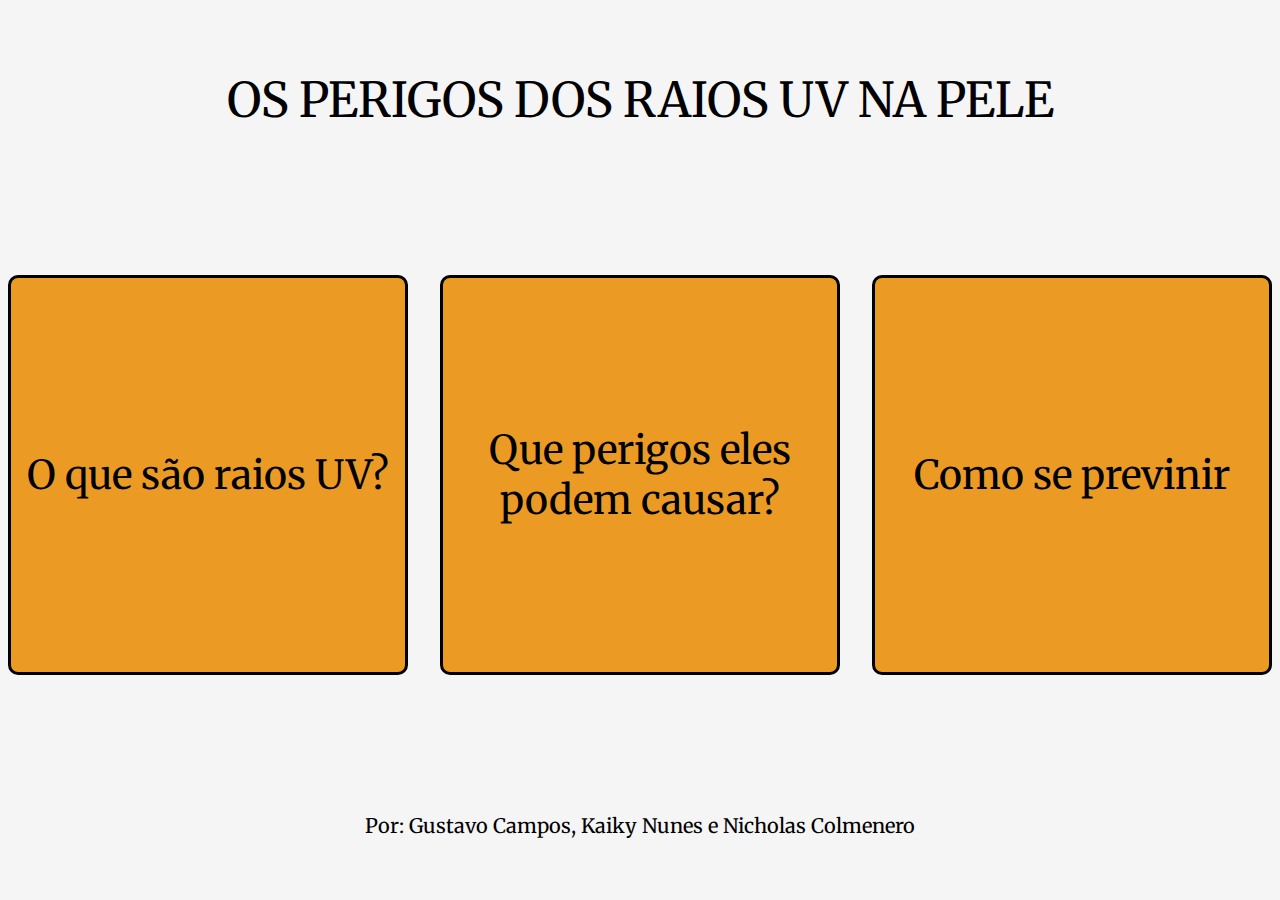
==== index.html @ fcba6bf1 "quase concluído" ====
<!DOCTYPE html>
<html lang="pt-br">

<head>
    <meta charset="UTF-8">
    <meta name="viewport" content="width=device-width, initial-scale=1.0">
    <link rel="preconnect" href="https://fonts.googleapis.com">
    <link rel="preconnect" href="https://fonts.gstatic.com" crossorigin>
    <link href="https://fonts.googleapis.com/css2?family=Merriweather&display=swap" rel="stylesheet">
    <link rel="icon" href="./img/css_battle.png">
    <link rel="stylesheet" href="./style.css">
    <title>Os perigos dos raios UV na pele</title>
</head>

<body>

<header>
    <p>OS PERIGOS DOS RAIOS UV NA PELE</p>
</header>

<main>
    <button>
        <a href="./card1/card1.html">O que são raios UV?</a>
    </button>
    <button>
        <a href="./card2/card2.html">Que perigos eles podem causar?</a>
    </button>
    <button>
        <a href="./card3/card3.html">Como se previnir</a>
</main>

<footer>
    <p>Por: Gustavo Campos, Kaiky Nunes e Nicholas Colmenero</p>
</footer>

</body>

</html>
---- style.css ----
*{
    margin: 0;
    padding: 0;
    box-sizing: border-box;
}

body{
    display: grid;
    grid-template-rows: 200px 1fr 150px;
    height: 100vh;
    font-family: 'Merriweather', serif;
    background-color: whitesmoke;
}

header{
    display: flex;
    justify-content: center;
    align-items: center;
}

header p{
    font-size: 3rem;
}

main{
    display: flex;
    align-items: center;
    justify-content: center;
    gap: 32px;
}

button{
    width: 400px;
    height: 400px;
    border-radius: 10px;
    background-color: rgb(235, 155, 36);
    border: solid;
}

button:hover{
    transform: scale(1.1);
    box-shadow: 5px 5px 20px black;
}

button a{
    font-size: 2.5rem;
    font-family: 'Merriweather', serif;
    color: black;
    text-decoration: none;
    display: flex;
    align-items: center;
    justify-content: center;
    height: 100%;
}

footer{
    display: flex;
    justify-content: center;
    align-items: center;
    font-size: 20px;
}

@media (max-width: 768px){

    body{
        grid-template-rows: 200px 1fr 100px;
    }

    #logo{
        height: 50%;
    }

    header p{
        font-size: 18px;
    }

    main{
        flex-direction: column;
    }

    button{
        width: 80%;
        height: 100px;
    }

    button a{
        font-size: 1.5rem;
    }
    
    footer{
        font-size: 12px;
    }

}
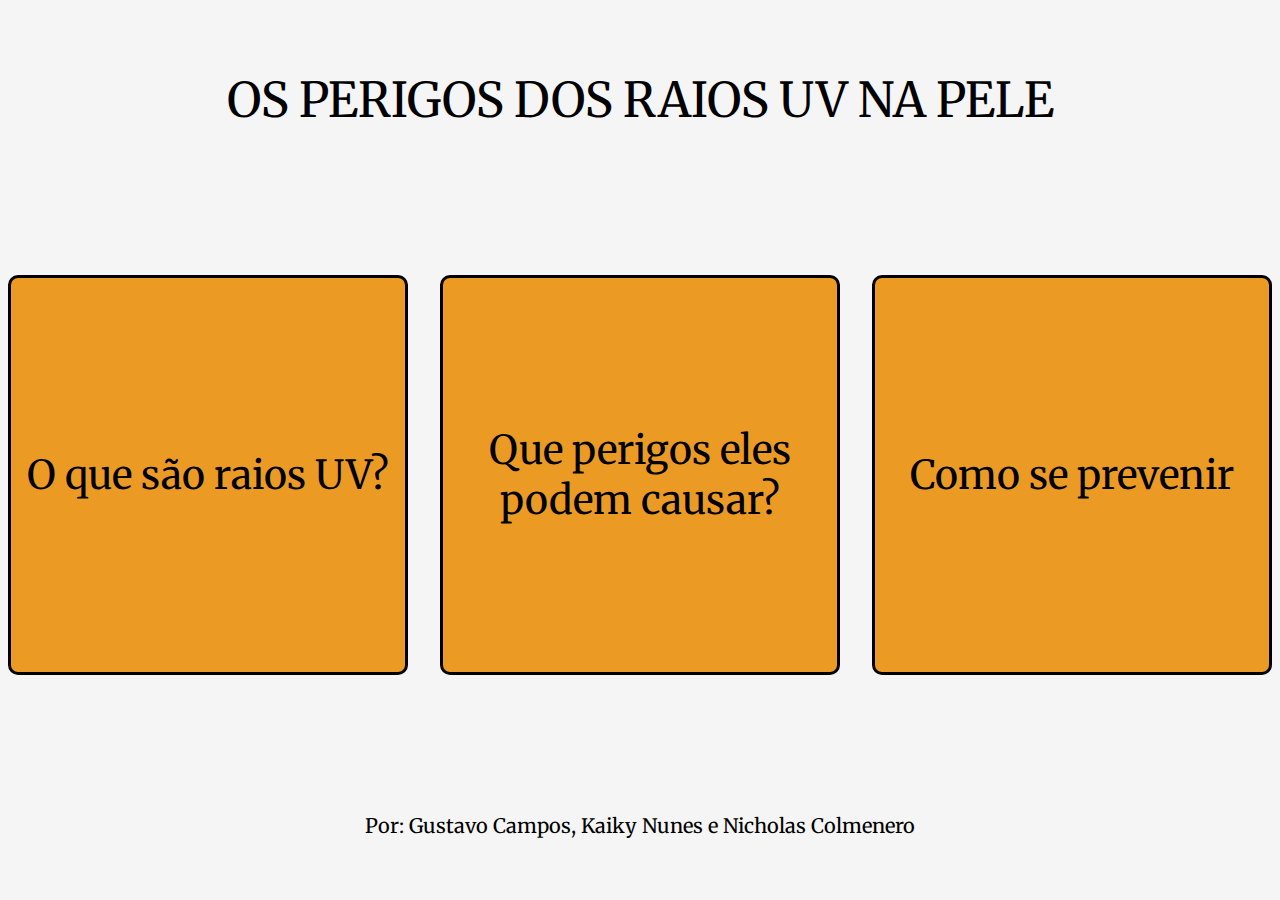
==== commit ebf1e09d: "projeto finalizado" ====
--- a/index.html
+++ b/index.html
@@ -26,7 +26,7 @@
         <a href="./card2/card2.html">Que perigos eles podem causar?</a>
     </button>
     <button>
-        <a href="./card3/card3.html">Como se previnir</a>
+        <a href="./card3/card3.html">Como se prevenir</a>
 </main>
 
 <footer>
